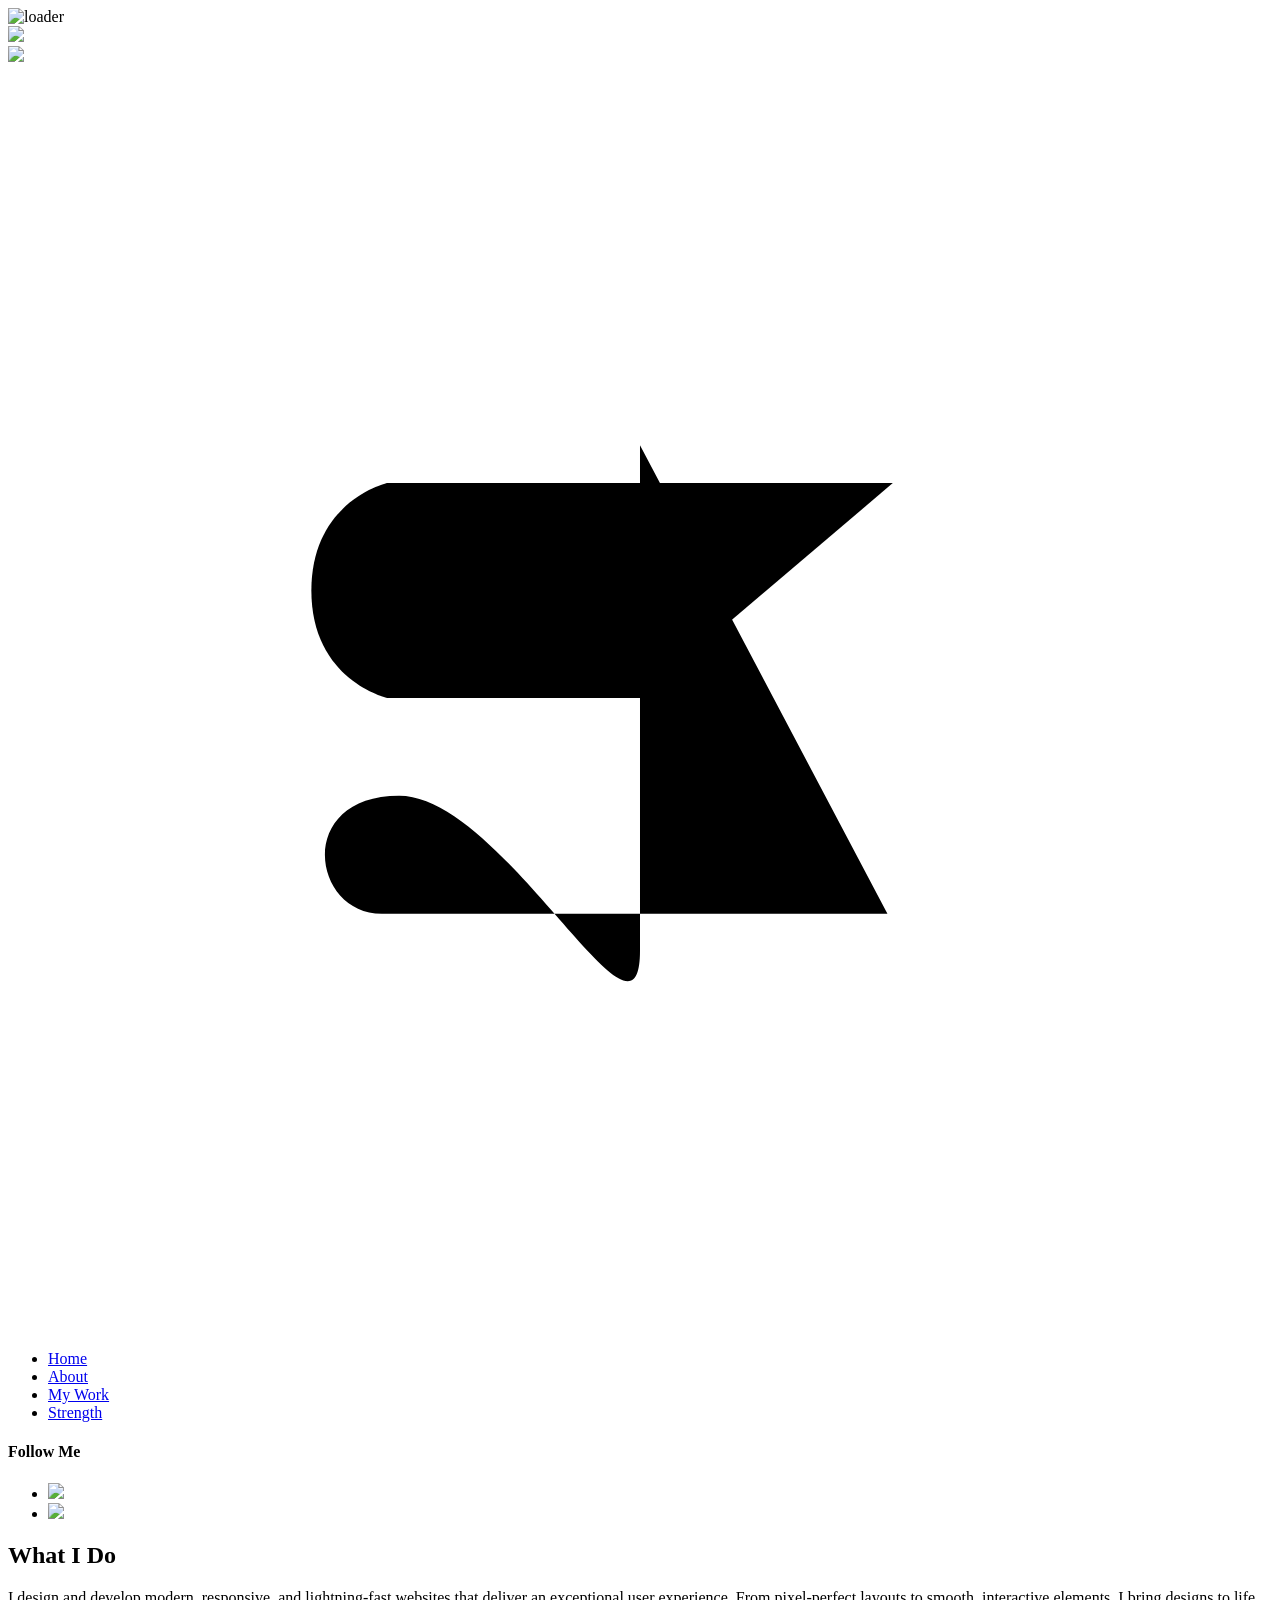
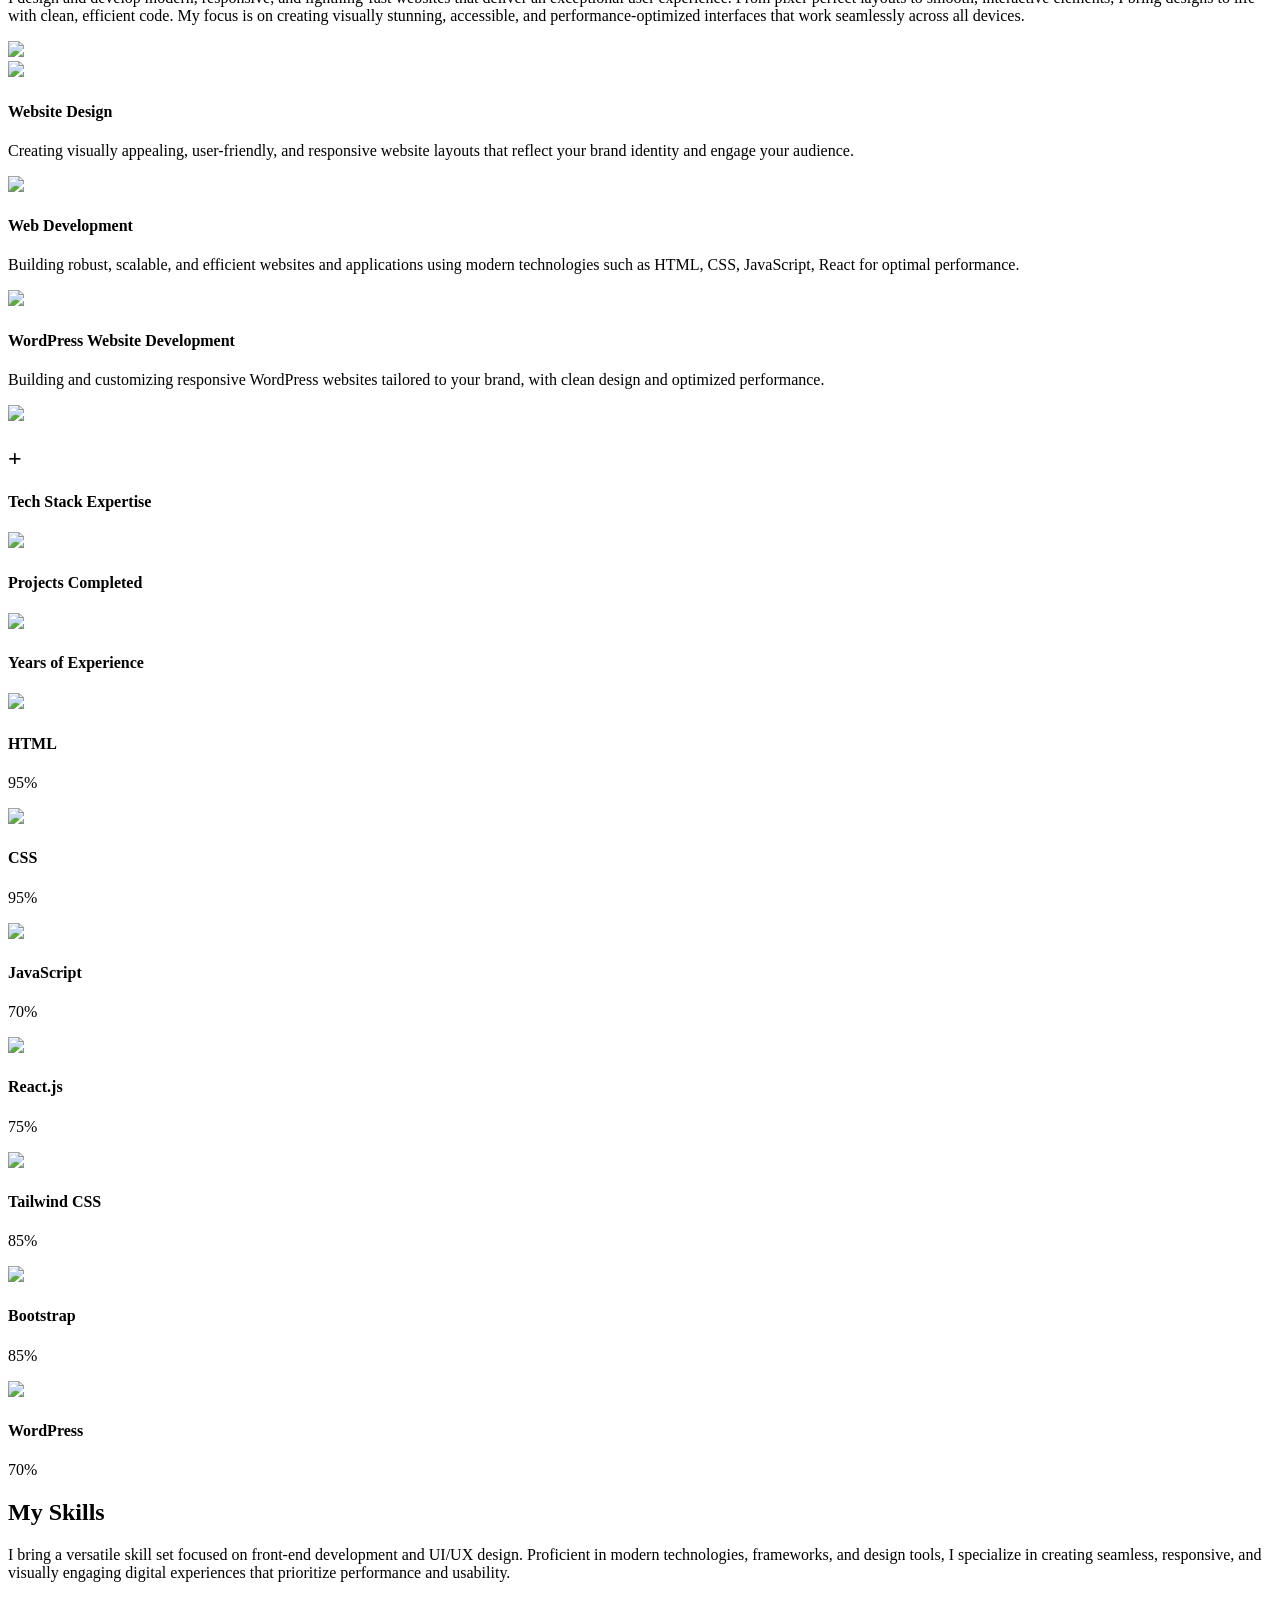
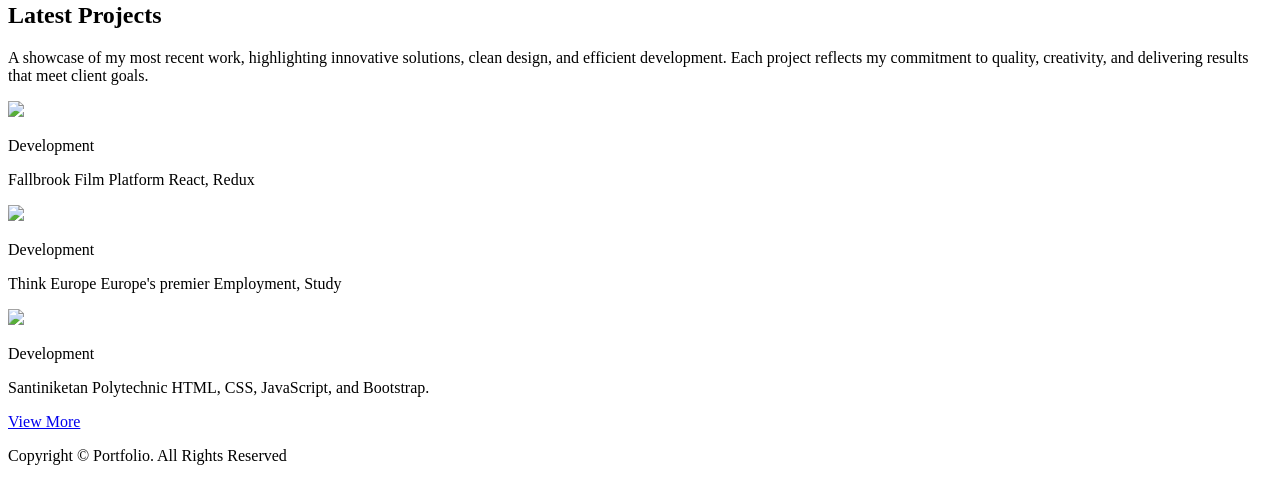
==== strength.html @ d2fee0fd "secend commit" ====
<!DOCTYPE html>
<html lang="en">
  <head>
    <!--=== Required meta tags ===-->
    <meta charset="utf-8">
    <meta name="viewport" content="width=device-width, initial-scale=1, shrink-to-fit=no">
    <!--=== custom css ===-->
    <link rel="stylesheet" href="/assets/css/bootstrap.min.css">
    <link rel="stylesheet" href="/assets/css/swiper-bundle.css">
    <link rel="shortcut icon" type="image/ico" href="/assets/images/favicon.png">
    <link rel="stylesheet" href="/assets/css/style.css">
    <link rel="stylesheet" href="/assets/css/responsive.css">
    <!--=== custom css ===-->
    <title>Anupam Roy | Frontend Developer</title>
  </head>
  
  <body>
    <div class="cv_main_wrapper">
      <!-- Loader Start -->
      <div class="loader">
        <div class="spinner">
          <img src="/assets/images/loader.gif" alt="loader" class="img-fluid">
        </div>
      </div>
      <!-- Loader End -->
      <!-- Bottom To Top Start -->
      <div class="cv_top_icon">
        <a id="button">
          <img src="/assets/images/gototop.svg" class="img-fluid">
        </a>
      </div>
      <!-- Bottom To Top End -->
      <!-- Header Section Start -->
      <div class="cv_header_wrapper">
        <div class="cv_container container-fluid">
          <div class="row">
            <div class="col-12">
              <div class="cv_navbar">
                <div class="cv_logo">
                  <a href="index.html">
                    <img src="/assets/images/logo.png" class="img-fluid">
                  </a>
                </div>
                <a href="javascript:void(0);" class="cv_toggle_btn">
                  <svg class="ham hamRotate ham7" viewBox="0 0 100 100">
                    <path class="line top" d="m 70,33 h -40 c 0,0 -6,1.368796 -6,8.5 0,7.131204 6,8.5013 6,8.5013 l 20,-0.0013">
                    </path>
                    <path class="line middle" d="m 70,50 h -40">
                    </path>
                    <path class="line bottom" d="m 69.575405,67.073826 h -40 c -5.592752,0 -6.873604,-9.348582 1.371031,-9.348582 8.244634,0 19.053564,21.797129 19.053564,12.274756 l 0,-40">
                    </path>
                  </svg>
                </a>
              </div>
            </div>
          </div>
        </div>
      </div>

      <!-- Navbar Start -->
      <div class="cv_header_menu">
        <div class="container-fluid">
          <div class="row">
            <div class="col-12">
              <div class="cv_menus_wrapper">
                <ul class="cv_menus">
                  <li>
                    <a href="index.html">Home</a>
                  </li>
                  <li>
                    <a href="about.html">About</a>
                  </li>
                  <li>
                    <a href="portfolio.html">My Work</a>
                  </li>
                  <li>
                    <a class="active" href="strength.html">Strength</a>
                  </li>
                  <!-- <li>
                    <a href="contact.html">Contact</a>
                  </li> -->
                </ul>
                <div class="cv_header_social">
                  <h4>Follow Me</h4>
                  <ul>
                    <li>
                      <a href="https://github.com/apanupam" target="_blank">
                        <img src="/assets/images/ghub.svg">
                      </a>
                    </li>
                    <li>
                      <a href="https://www.linkedin.com/in/anupam-roy-95011824b" target="_blank">
                        <img src="/assets/images/in.svg">
                      </a>
                    </li>
                    <!-- <li>
                      <a href="javascript:void(0);">
                        <img src="/assets/images/tw.svg">
                      </a>
                    </li>
                    <li>
                      <a href="javascript:void(0);">
                        <img src="/assets/images/pi.svg">
                      </a>
                    </li> -->
                  </ul>
                </div>
              </div>
            </div>
          </div>
        </div>
      </div>
      <!-- Navbar Start -->

      <!-- Do Section Start -->
      <div class="cv_do_wrapper">
        <div class="cv_container container-fluid">
          <div class="row align-items-center">
            <div class="col-xl-4">
              <div class="cv_do_heading">
                <h2>What I Do</h2>
                <p>I design and develop modern, responsive, and lightning-fast websites that deliver an exceptional user experience. From pixel-perfect layouts to smooth, interactive elements, I bring designs to life with clean, efficient code. My focus is on creating visually stunning, accessible, and performance-optimized interfaces that work seamlessly across all devices.</p>
              </div>
              <div class="cv_do_img">
                <img src="/assets/images/do_img.png" class="img-fluid">
              </div>
            </div>
            <div class="col-xl-8">
              <div class="row">
                <div class="col-sm-6">
                  <div class="cv_do_box">
                    <div class="cv_do_icon">
                      <img src="/assets/images/do-icon1.svg">
                    </div>
                    <div class="cv_do_text">
                      <h4>Website Design</h4>
                      <p>Creating visually appealing, user-friendly, and responsive website layouts that reflect your brand identity and engage your audience.</p>
                    </div>
                  </div>
                </div>
                
                <div class="col-sm-6">
                  <div class="cv_do_box">
                    <div class="cv_do_icon">
                      <img src="/assets/images/do-icon3.svg">
                    </div>
                    <div class="cv_do_text">
                      <h4>Web Development</h4>
                      <p>Building robust, scalable, and efficient websites and applications using modern technologies such as HTML, CSS, JavaScript, React for optimal performance.</p>
                    </div>
                  </div>
                </div>
                <div class="col-sm-6">
                  <div class="cv_do_box">
                    <div class="cv_do_icon">
                      <img src="/assets/images/do-icon4.svg">
                    </div>
                    <div class="cv_do_text">
                      <h4>WordPress Website Development</h4>
                      <p>Building and customizing responsive WordPress websites tailored to your brand, with clean design and optimized performance.</p>
                    </div>
                  </div>
                </div>
              </div>
            </div>
          </div>
        </div>
      </div>
      <!-- Do Section End -->
      <!-- Award Section Start -->
      <section class="cv_award_wrapper">
        <div class="container">
          <div class="row justify-content-center">
            <div class="col-md-4 col-sm-6">
              <div class="cv_award_box">
                <div class="cv_award_icon">
                  <img src="/assets/images/award-1.png">
                </div>
                <div class="cv_award_text">
                  <h1><span class="timer" data-from="0" data-to="10" data-speed="2000"></span>+</h1>
                  <h4>Tech Stack Expertise</h4>
                </div>
              </div>
            </div>
            <div class="col-md-4 col-sm-6">
              <div class="cv_award_box">
                <div class="cv_award_icon">
                  <img src="/assets/images/award-2.svg">
                </div>
                <div class="cv_award_text">
                  <h1 class="timer" data-from="0" data-to="40" data-speed="2000"></h1>
                  <h4>Projects Completed </h4>
                </div>
              </div>
            </div>
            <div class="col-md-4 col-sm-6">
              <div class="cv_award_box">
                <div class="cv_award_icon">
                  <img src="/assets/images/award-3.svg">
                </div>
                <div class="cv_award_text">
                  <h1 class="timer" data-from="0" data-to="3" data-speed="2000"></h1>
                  <h4>Years of Experience</h4>
                </div>
              </div>
            </div>
          </div>
        </div>
      </section>
      <!-- Award Section End -->
      <!-- Skill Section Start -->
      <section class="cv_skill_wrapper">
        <div class="cv_container container-fluid">
          <div class="row align-items-center">
            <div class="col-xl-8">
              <div class="row">
                <div class="col-md-6">
                  <div class="cv_skill_box">
                    <div class="cv_skill_icon">
                      <img src="/assets/images/icons/html.png">
                    </div>
                    <div class="cv_skill_progress">
                      <div class="cv_skill_text">
                        <h4>HTML</h4>
                        <p>95%</p>
                      </div>
                      <div class="cv_skill_bar">
                        <div class="progress">
                          <div class="progress-bar" role="progressbar" style="width: 95%" aria-valuenow="25" aria-valuemin="0" aria-valuemax="100"></div>
                        </div>
                      </div>
                    </div>
                  </div>
                </div>
                <div class="col-md-6">
                  <div class="cv_skill_box">
                    <div class="cv_skill_icon">
                      <img src="/assets/images/icons/css.png">
                    </div>
                    <div class="cv_skill_progress">
                      <div class="cv_skill_text">
                        <h4>CSS</h4>
                        <p>95%</p>
                      </div>
                      <div class="cv_skill_bar">
                        <div class="progress">
                          <div class="progress-bar" role="progressbar" style="width: 95%" aria-valuenow="25" aria-valuemin="0" aria-valuemax="100"></div>
                        </div>
                      </div>
                    </div>
                  </div>
                </div>
                <div class="col-md-6">
                  <div class="cv_skill_box">
                    <div class="cv_skill_icon">
                      <img src="/assets/images/icons/js.png">
                    </div>
                    <div class="cv_skill_progress">
                      <div class="cv_skill_text">
                        <h4>JavaScript</h4>
                        <p>70%</p>
                      </div>
                      <div class="cv_skill_bar">
                        <div class="progress">
                          <div class="progress-bar" role="progressbar" style="width: 70%" aria-valuenow="25" aria-valuemin="0" aria-valuemax="100"></div>
                        </div>
                      </div>
                    </div>
                  </div>
                </div>
                <div class="col-md-6">
                  <div class="cv_skill_box">
                    <div class="cv_skill_icon">
                      <img src="/assets/images/icons/react.png">
                    </div>
                    <div class="cv_skill_progress">
                      <div class="cv_skill_text">
                        <h4>React.js</h4>
                        <p>75%</p>
                      </div>
                      <div class="cv_skill_bar">
                        <div class="progress">
                          <div class="progress-bar" role="progressbar" style="width: 75%" aria-valuenow="25" aria-valuemin="0" aria-valuemax="100"></div>
                        </div>
                      </div>
                    </div>
                  </div>
                </div>
                
                <div class="col-md-6">
                  <div class="cv_skill_box">
                    <div class="cv_skill_icon">
                      <img src="/assets/images/icons/talwinedcss.png">
                    </div>
                    <div class="cv_skill_progress">
                      <div class="cv_skill_text">
                        <h4>Tailwind CSS</h4>
                        <p>85%</p>
                      </div>
                      <div class="cv_skill_bar">
                        <div class="progress">
                          <div class="progress-bar" role="progressbar" style="width: 85%" aria-valuenow="25" aria-valuemin="0" aria-valuemax="100"></div>
                        </div>
                      </div>
                    </div>
                  </div>
                </div>
                <div class="col-md-6">
                  <div class="cv_skill_box">
                    <div class="cv_skill_icon">
                      <img src="/assets/images/icons/bootstrap.png">
                    </div>
                    <div class="cv_skill_progress">
                      <div class="cv_skill_text">
                        <h4>Bootstrap</h4>
                        <p>85%</p>
                      </div>
                      <div class="cv_skill_bar">
                        <div class="progress">
                          <div class="progress-bar" role="progressbar" style="width: 85%" aria-valuenow="25" aria-valuemin="0" aria-valuemax="100"></div>
                        </div>
                      </div>
                    </div>
                  </div>
                </div>
                
                
                <div class="col-md-6">
                  <div class="cv_skill_box">
                    <div class="cv_skill_icon">
                      <img src="/assets/images/icons/wordpress.png">
                    </div>
                    <div class="cv_skill_progress">
                      <div class="cv_skill_text">
                        <h4>WordPress</h4>
                        <p>70%</p>
                      </div>
                      <div class="cv_skill_bar">
                        <div class="progress">
                          <div class="progress-bar" role="progressbar" style="width: 95%" aria-valuenow="25" aria-valuemin="0" aria-valuemax="100"></div>
                        </div>
                      </div>
                    </div>
                  </div>
                </div>
              </div>
            </div>
            <div class="col-xl-4">
              <div class="cv_exp_info">
                <div class="cv_exp_heading">
                  <h2>My Skills</h2>
                  <p>I bring a versatile skill set focused on front-end development and UI/UX design. Proficient in modern technologies, frameworks, and design tools, I specialize in creating seamless, responsive, and visually engaging digital experiences that prioritize performance and usability.</p>
                </div>  
              </div>                
            </div>
          </div>
        </div>
      </section>
      <!-- Skill Section End -->
      <!-- Project Section Start -->
      <section class="cv_project_wrapper">
        <div class="cv_container container-fluid">
          <div class="row">
            <div class="col-12">
              <div class="cv_sec_heading">
                <h2>Latest Projects</h2>
                <p>A showcase of my most recent work, highlighting innovative solutions, clean design, and efficient development. Each project reflects my commitment to quality, creativity, and delivering results that meet client goals. </p>
              </div>
            </div>
            <div class="col-12">
              <div class="cv_project_content">
                <div class="cv_project_box">
                  <div class="cv_project_img">
                    <img src="/assets/images/proj.png" class="img-fluid">
                  </div>
                  <div class="cv_project_text">
                    <div class="cv_project_heading">
                      <p>Development</p>
                      <!-- <span>
                        <img src="/assets/images/time.svg">
                        1 Month Ago
                      </span> -->
                    </div>
                    <div class="cv_project_title">
                      <p>Fallbrook Film Platform
                        React, Redux</p>
                    </div>
                  </div>
                </div>
                <div class="cv_project_box">
                  <div class="cv_project_img">
                    <img src="/assets/images/proj-1.png" class="img-fluid">
                  </div>
                  <div class="cv_project_text">
                    <div class="cv_project_heading">
                      <p>Development</p>
                      <!-- <span>
                        <img src="/assets/images/time.svg">
                        1 Month Ago
                      </span> -->
                    </div>
                    <div class="cv_project_title">
                      <p>Think Europe Europe's premier Employment, Study</p>
                    </div>
                  </div>
                </div>
                <div class="cv_project_box">
                  <div class="cv_project_img">
                    <img src="/assets/images/proj-2.png" class="img-fluid">
                  </div>
                  <div class="cv_project_text">
                    <div class="cv_project_heading">
                      <p>Development</p>
                      <!-- <span>
                        <img src="/assets/images/time.svg">
                        1 Month Ago
                      </span> -->
                    </div>
                    <div class="cv_project_title">
                      <p>Santiniketan Polytechnic HTML, CSS, JavaScript, and Bootstrap.</p>
                    </div>
                  </div>
                </div>
              </div>
            </div>
            <div class="col-12">
              <div class="cv_bottom_btn">
                <a href="portfolio.html" class="cv_btn">View More</a>
              </div>
            </div>
          </div>
        </div>
      </section>
      <!-- Project Section End -->
      <!-- Client Section Start -->
      <!-- <section class="cv_client_wrapper">
        <div class="cv_container container-fluid">
          <div class="row align-items-center">
            <div class="col-xl-4">
              <div class="cv_exp_info">
                <div class="cv_client_heading">
                  <h2>Our Clients</h2>
                  <p>Amet minim mollit non deserunt ullamco est sit aliqua dolor do amet sint. Velit officia consequat duis enim velit mollit. Exercitation veniam consequat sunt nostrud amet.</p>
                </div>
              </div>
            </div>
            <div class="col-xl-8">
              <div class="cv_client_info">
                <div class="cv_client_box">
                  <div class="cv_client_img">
                    <img src="/assets/images/client-1.png">
                  </div>
                  <div class="cv_client_img">
                    <img src="/assets/images/client-2.png">
                  </div>
                  <div class="cv_client_img">
                    <img src="/assets/images/client-3.png">
                  </div>
                </div>
                <div class="cv_client_box">
                  <div class="cv_client_img">
                    <img src="/assets/images/client-4.png">
                  </div>
                  <div class="cv_client_img">
                    <img src="/assets/images/client-5.png">
                  </div>
                  <div class="cv_client_img">
                    <img src="/assets/images/client-6.png">
                  </div>
                </div>
              </div>
            </div>
          </div>
        </div>
      </section> -->
      <!-- Client Section End -->
      <!-- Footer Section Start -->
      <div class="cv_footer_wrapper">
        <div class="container">
          <div class="row">
            <div class="col-12">
              <div class="cv_footer_text">
                <p>Copyright © <span id="copyYear"></span> Portfolio. All Rights Reserved</p>
              </div>
            </div>
          </div>
        </div>
      </div>
      <!-- Footer Section End -->
    </div>

    <!--=== JavaScript ===-->
    <script src="/assets/js/jquery.min.js" type="text/javascript"></script>
    <script src="/assets/js/bootstrap.min.js" type="text/javascript"></script>
    <script src="/assets/js/swiper-bundle.min.js" type="text/javascript"></script>
    <script src="/assets/js/SmoothScroll.min.js" type="text/javascript"></script>
    <script src="/assets/js/isotope.pkgd.min.js" type="text/javascript"></script>
    <script src="/assets/js/jquery.appear.js" type="text/javascript"></script>
    <script src="/assets/js/jquery.countTo.js" type="text/javascript"></script>
    <script src="/assets/js/ityped.min.js" type="text/javascript"></script>
    <script src="/assets/js/custom.js" type="text/javascript"></script>
  </body>
</html>
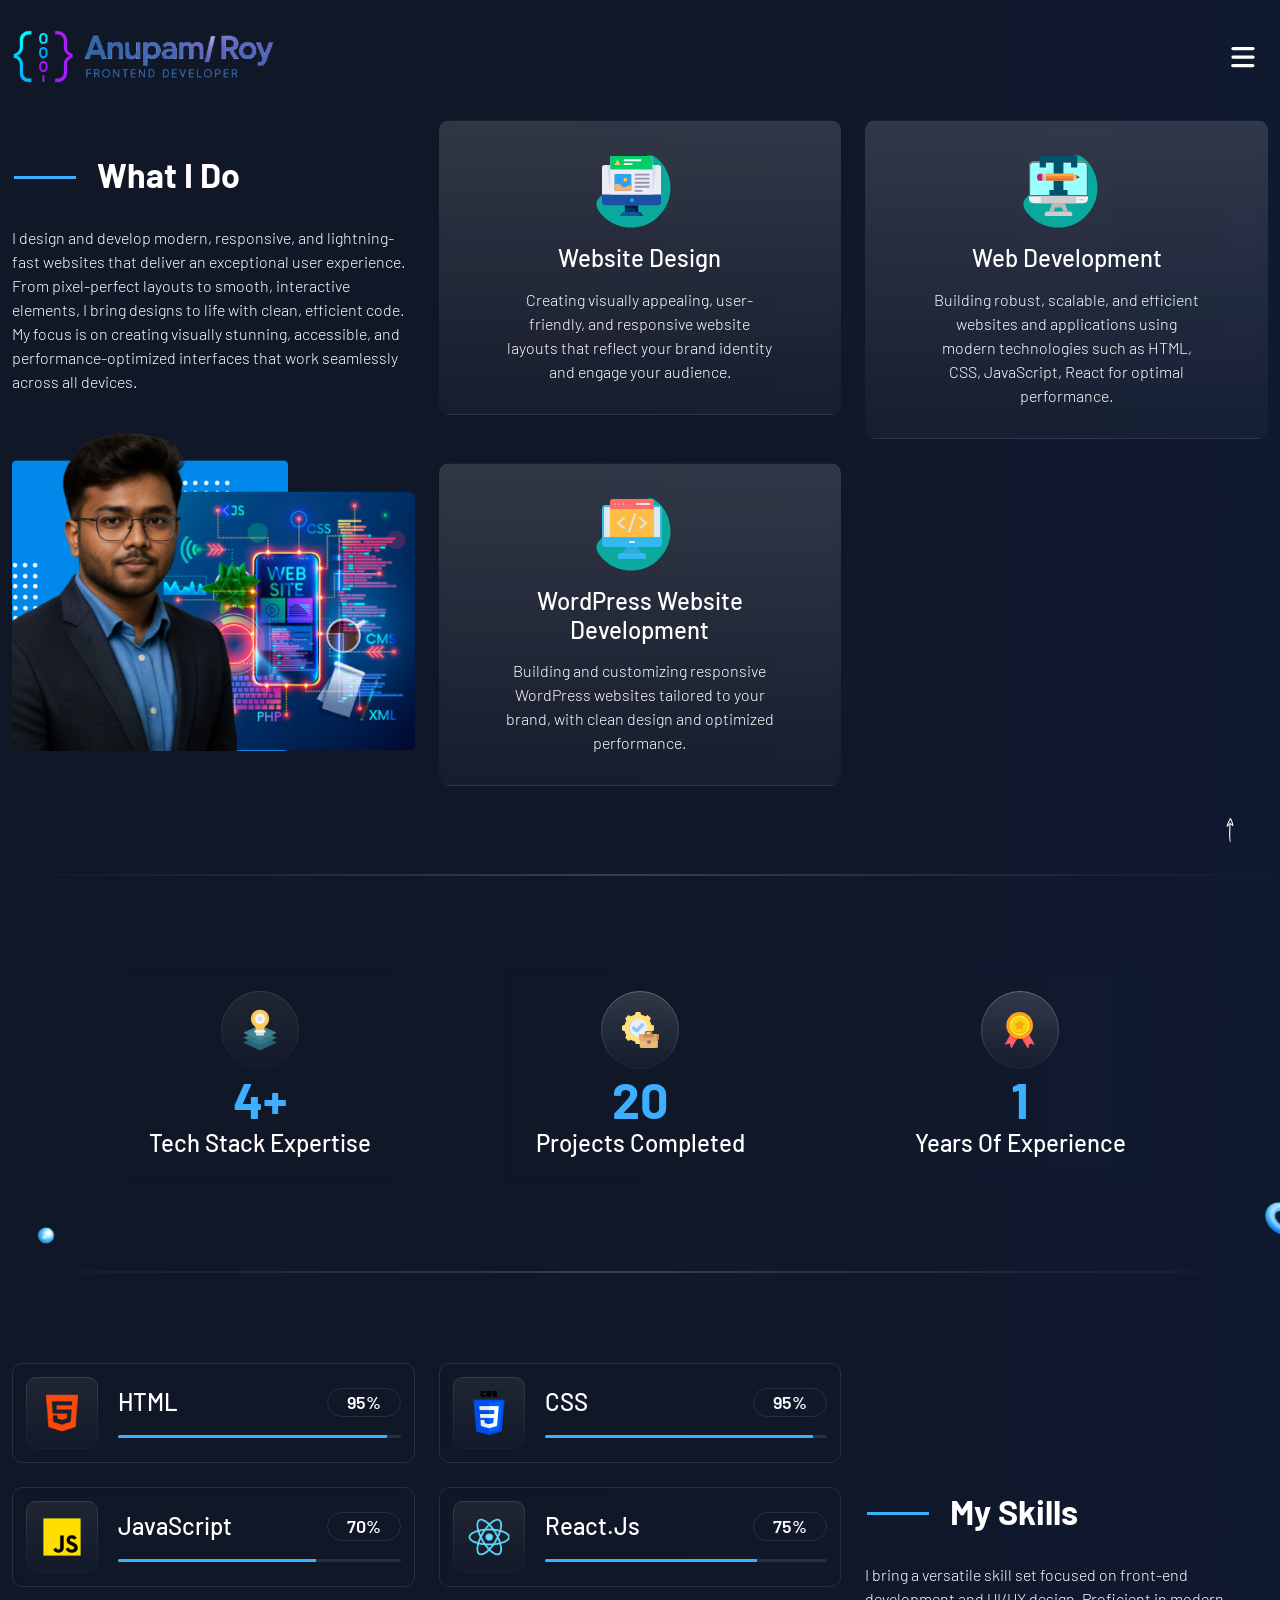
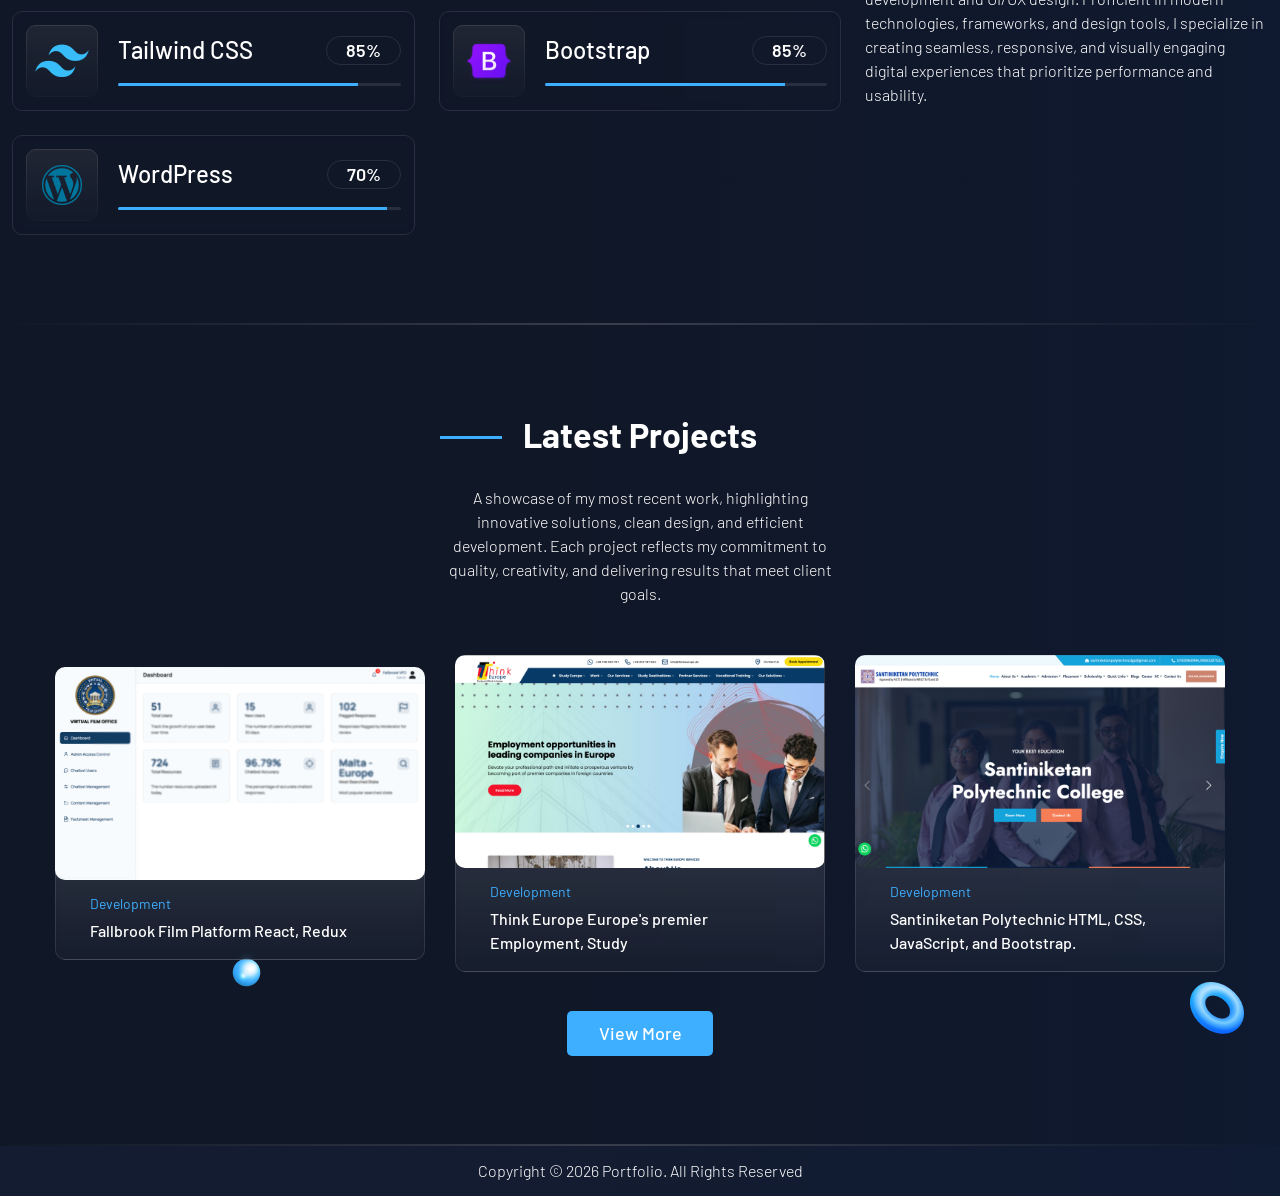
==== commit b2139cc7: "skill and exprience update" ====
--- a/strength.html
+++ b/strength.html
@@ -188,7 +188,7 @@
                   <img src="/assets/images/award-2.svg">
                 </div>
                 <div class="cv_award_text">
-                  <h1 class="timer" data-from="0" data-to="40" data-speed="2000"></h1>
+                  <h1 class="timer" data-from="0" data-to="50" data-speed="2000"></h1>
                   <h4>Projects Completed </h4>
                 </div>
               </div>
--- a/assets/css/style.css
+++ b/assets/css/style.css
@@ -0,0 +1,1967 @@
+/*
+[Master Stylesheet] 
+Project: Resume Html
+-------------------------------------------------------------------*/
+/********************************************************
+    body start
+ *******************************************************/
+ @import url('https://fonts.googleapis.com/css2?family=Barlow:wght@300;400;500;600;700;800;900&display=swap');
+
+ :root {
+     --cv-primary-color:#3EAEFF;
+     --cv-secoundry-color: #D252FF;
+     --cv-white-color: #ffffff;
+     --cv-black-color: #000707;
+     --cv-transition: all 0.3s;
+     --cv-box-shadow: 0 0 20px 0 rgba(62, 28, 131, 0.1);
+ }
+ 
+ html {
+   scroll-behavior: smooth;
+ }
+ 
+ *,*:before,*:after{
+     box-sizing: border-box;
+     -webkit-box-sizing: border-box;
+     -moz-box-sizing: border-box;
+ }
+ 
+ body {
+     margin: 0;
+     padding: 0;
+     box-sizing: border-box;
+     -webkit-font-smoothing: antialiased;
+     font-family: 'Barlow', sans-serif;
+     font-size: 16px;
+     font-weight: 300;
+     color: var(--cv-white-color);
+     position: relative;
+ }
+ 
+ *::-webkit-scrollbar-track
+ {
+     -webkit-box-shadow: inset 0 0 6px rgba(0,0,0,0.3);
+     background-color: #F5F5F5;
+     border-radius: 10px;
+ }
+ 
+ *::-webkit-scrollbar
+ {
+     width: 4px;
+     background-color: #F5F5F5;
+ }
+ 
+ *::-webkit-scrollbar-thumb
+ {
+     border-radius: 1rem;
+     background: var(--cv-primary-color);
+     min-height: 150px;
+ }
+ 
+ a, a:hover, a:focus, button, button:hover, button:focus{	
+     text-decoration: none;
+     -webkit-transition: var(--cv-transition);
+     -moz-transition: var(--cv-transition);
+     -ms-transition: var(--cv-transition);
+     -o-transition: var(--cv-transition);
+     transition: var(--cv-transition);
+ }
+ h1, h2, h3, h4, h5, h6{	
+     -webkit-transition: var(--cv-transition);
+     -moz-transition: var(--cv-transition);
+     -ms-transition: var(--cv-transition);
+     -o-transition: var(--cv-transition);
+     transition: var(--cv-transition);
+     margin:0;
+     padding:0;	
+     word-break: break-word;
+     text-transform: capitalize;
+ }
+ 
+ h2{
+     font-size: 34px;
+     font-weight: 700;
+ }
+ 
+ h3{
+     font-size: 26px;
+     font-weight: 600;
+ }
+ 
+ h4{
+     font-size: 24px;
+     font-weight: 500;
+ }
+ 
+ h5{
+     font-size: 20px;
+     font-weight: 600;
+ }
+ 
+ input, textarea, select, button, label, svg, svg path, svg rect, svg polygon, img, a, :after, :before, :hover, :focus{
+     outline: none !important;
+     box-shadow:none;
+     border: none;
+ }
+ 
+ input::-webkit-outer-spin-button,
+ input::-webkit-inner-spin-button {
+   -webkit-appearance: none;
+   margin: 0;
+ }
+ 
+ input[type=number] {
+   -moz-appearance: textfield;
+ }
+ 
+ ul{
+     padding:0;
+     margin:0;
+     list-style-type: none;
+ }
+ p {
+   margin: 0px;
+   word-break: break-word;
+ }
+ 
+ .cv_main_wrapper {
+     width: 100%;
+     min-height: 100vh;
+     position: relative;
+     background-image: linear-gradient(90deg, #131c30 6%, #101b34 100%);
+     background-image: linear-gradient(90deg, #101727 44.35%, #0F192F 100.68%);
+     background-repeat: no-repeat;
+     background-size: cover;
+ }
+ 
+ section{
+     padding: 90px 0;
+ }
+ 
+ .row{
+     row-gap: 24px;
+ }
+ 
+ .cv_bottom_btn a{
+     margin: 15px auto 0;
+ }
+ 
+ 
+ /********************************************************
+     Go to Top Style
+  *******************************************************/
+ 
+ .cv_top_icon a {
+     display: flex;
+     background-color: var(--cv-primary-color);
+     width: 60px;
+     height: 60px;
+     justify-content: center;
+     align-items: center;
+     border-radius: 50px;
+     position: fixed;
+     bottom: 20px;
+     right: 20px;
+     transition: var(--cv-transition)  opacity 0;
+     visibility: hidden;
+     z-index: 1000;
+     cursor: pointer;
+     animation: border-transform 4s linear infinite alternate forwards;
+ }
+ 
+ @keyframes border-transform {
+   0%{
+     border-radius: 63% 37% 54% 46%/55% 48% 52% 45%;
+     transform: translateY(0px);
+   }
+   14% {
+     border-radius: 40% 60% 54% 46%/49% 60% 40% 51%;
+   }
+   28% {
+     border-radius: 54% 46% 38% 62%/49% 70% 30% 51%;
+   }
+   42% {
+     border-radius: 61% 39% 55% 45%/61% 38% 62% 39%;
+   }
+   56% {
+     border-radius: 61% 39% 67% 33%/70% 50% 50% 30%;
+   }
+   70% {
+     border-radius: 50% 50% 34% 66%/56% 68% 32% 44%;
+   }
+   84% {
+     border-radius: 46% 54% 50% 50%/35% 61% 39% 65%;
+   }
+   100% {
+     border-radius: 63% 37% 54% 46%/55% 48% 52% 45%;
+     transform: translateY(-20px);
+   }
+ }
+ 
+ .cv_top_icon a:active {
+   background-color: var(--cv-black-color);
+ }
+ .cv_top_icon a.show {
+   opacity: 1;
+   visibility: visible;
+ }
+ 
+ /********************************************************
+     Loader Style
+  *******************************************************/
+ .loader {
+     position: fixed;
+     top: 0;
+     left: 0;
+     bottom: 0;
+     right: 0;
+     margin: auto;
+     z-index: 999999;
+     display: flex;
+     justify-content: center;
+     align-items: center;
+     background-color: #010101;
+ }
+ 
+ .loader img {
+     width: 100px;
+ }
+ 
+ /********************************************************
+     Button Style
+  *******************************************************/
+ 
+ .cv_btn {
+     position: relative;
+     background-color: var(--cv-primary-color);
+     color: var(--cv-white-color);
+     font-size: 18px;
+     font-weight: 500;
+     padding: 0 10px;
+     min-height: 45px;
+     min-width: 146px;
+     width: fit-content;
+     display: flex;
+     justify-content: center;
+     align-items: center;
+     border-radius: 5px;
+     border: 1px solid transparent;
+ }
+ 
+ .cv_btn:hover {
+     color: var(--cv-primary-color);
+     background-color: transparent;
+     letter-spacing: .5px;
+     border: 1px solid var(--cv-primary-color);
+ }
+ 
+ /********************************************************
+     Header Section Style
+  *******************************************************/
+ 
+ .cv_header_wrapper {
+     position: absolute;
+     top: 0;
+     left: 0;
+     width: 100%;
+     padding: 23px 0;
+     z-index: 101;
+ }
+ 
+ .cv_navbar {
+     display: flex;
+     align-items: center;
+     justify-content: space-between;
+ }
+ /********************************************************
+     Navbar Section Style
+  *******************************************************/
+ .cv_header_menu {
+     position: fixed;
+     z-index: 100;
+     width: 100%;
+     height: 100%;
+     left: 0;
+     top: 0;
+     opacity: 0;
+     visibility: hidden;
+     transition: all 0.4s ease;
+     display: flex;
+     align-items: flex-end;
+     padding: 70px 90px 70px 165px;
+     background: rgba(0, 0, 0, 0.8);
+     transform: scale3d(0, 0, 0);
+     backdrop-filter: blur(0);
+     transform-origin: top right;
+ 
+ }
+ 
+ .menu-open .cv_header_menu{
+     opacity: 1;
+     visibility: visible;
+     background-color: rgba(28, 28, 28, 0.80);
+     backdrop-filter: blur(8.5px);
+     transform: scale3d(1, 1, 1);
+ }
+ 
+ .cv_menus_wrapper {
+     display: flex;
+     justify-content: space-between;
+     align-items: flex-end;
+     gap: 30px 60px;
+ }
+ 
+ .cv_menus_wrapper .cv_menus li{
+     margin-bottom: 5px;
+ }
+ 
+ .cv_menus_wrapper .cv_menus li:last-child{
+     margin-bottom: 0;
+ }
+ 
+ 
+ .cv_menus_wrapper .cv_menus li a {
+     color: var(--cv-white-color);
+     font-size: 62px;
+     font-weight: 700;
+     position: relative;
+ }
+ 
+ .cv_menus_wrapper .cv_menus li a::before {
+     position: absolute;
+     content: "";
+     width: 56px;
+     height: 4px;
+     background-color: var(--cv-primary-color);
+     top: 50%;
+     left: -75px;
+     opacity: 0;
+     visibility: hidden;
+     transition: var(--cv-transition);
+ }
+ 
+ .cv_menus_wrapper .cv_menus li a:hover, .cv_menus_wrapper .cv_menus li a.active{
+     color: var(--cv-primary-color);
+ }
+ 
+ .cv_menus_wrapper .cv_menus li a:hover::before, .cv_menus_wrapper .cv_menus li a.active::before{
+     visibility: visible;
+     opacity: 1;
+ }
+ 
+ .cv_header_social{
+     position: relative;
+     margin-bottom: 15px;
+ }
+ 
+ .cv_header_social::before {
+     position: absolute;
+     content: "";
+     width: 3px;
+     height: 166px;
+     background: var(--cv-primary-color);
+     left: -30px;
+     top: -17px;
+ }
+ 
+ .cv_header_social ul {
+     display: inline-flex;
+     gap: 30px;
+     margin-top: 40px;
+ }
+ 
+ .cv_header_social ul li a img{
+     transition: var(--cv-transition);
+ }
+ 
+ .cv_header_social ul li a:hover img {
+     transform: rotate(360deg);
+ }
+ 
+ .ham {
+     cursor: pointer;
+     -webkit-tap-highlight-color: transparent;
+     transition: transform 300ms;
+     -moz-user-select: none;
+     -webkit-user-select: none;
+     -ms-user-select: none;
+     user-select: none;
+     width: 50px;
+ }
+ 
+ .menu-open .hamRotate{
+     transform: rotate(45deg);
+ }
+ 
+ .line {
+     fill: none;
+     transition: stroke-dasharray 300ms, stroke-dashoffset 300ms;
+     stroke: #fff;
+     stroke-width: 6.5;
+     stroke-linecap: round;
+ }
+ 
+ .ham7 .top {
+     stroke-dasharray: 40 82;
+ }
+ 
+ .menu-open .ham7 .top {
+     stroke-dasharray: 17 82;
+     stroke-dashoffset: -62px;
+ }
+ 
+ .ham7 .middle {
+     stroke-dasharray: 40 111;
+ }
+ 
+ .menu-open .ham7 .middle {
+     stroke-dashoffset: 23px;
+ }
+ 
+ .ham7 .bottom {
+     stroke-dasharray: 40 161;
+ }
+ 
+ .menu-open .ham7 .bottom {
+     stroke-dashoffset: -83px;
+ }
+ 
+ /********************************************************
+     Footer Section Style
+ *******************************************************/
+ 
+ .cv_footer_wrapper {
+     background: linear-gradient(90deg, #131C30 44.35%, #101B34 100.68%);
+     padding: 13px 0;
+ }
+ 
+ .cv_footer_text{
+     text-align: center;
+ }
+ 
+ /* ---------------------------------------------
+                                     1. Home Page
+                                     --------------------------------------------- */
+ 
+ /********************************************************
+     Banner Section Style
+ *******************************************************/
+ 
+ .cv_banner_wrapper {
+     background-image: url(../images/banner-bg.webp);
+     background-repeat: no-repeat;
+     background-position: center;
+     background-size: cover;
+     width: 100%;
+     height: 100%;
+     position: relative;
+     padding-top: 139px;
+     overflow: hidden;
+ }
+ 
+ .cv_banner_wrapper::before {
+     content: "";
+     position: absolute;
+     background-image: url(../images/banner-shape.svg);
+     background-repeat: no-repeat;
+     background-size: cover;
+     width: 100%;
+     height: 100%;
+     top: 0;
+     left: 0;
+     animation: cv_ud 2.5s infinite alternate;
+     background-position: center;
+ }
+ 
+ @keyframes cv_ud {
+     0% {
+         transform: translate(0)
+     }
+ 
+     to {
+         transform: translateY(-10px)
+     }
+ }
+ 
+ 
+ .cv_banner_img, .cv_banner_img img, .cv_banner_text, .cv_banner_box{
+     position: relative;
+ }
+ 
+ .cv_banner_img {
+     position: relative;
+     text-align: center;
+ }
+ 
+ .cv_banner_img::before {
+     max-width: 660px;
+     max-height: 696px;
+     border-radius: 125px;
+     background-color: #18c6da;
+     content: "";
+     position: absolute;
+     width: 100%;
+     height: 100%;
+     left: 0;
+     top: 55px;
+     margin: auto;
+ }
+ 
+ .cv_banner_img .bnr-boy{
+     z-index: 1;
+ }
+ 
+ .cv_banner_img .bnr-line {
+     position: absolute;
+     right: -80px;
+     top: -140px;
+     animation: cv_ud 2.5s infinite alternate;
+ }
+ 
+ .cv_banner_img .bnr-star {
+     position: absolute;
+     left: -35px;
+     bottom: 110px;
+     animation: cv_ud 2.5s infinite alternate;
+ }
+ 
+ .cv_banner_img .bnr-sqr {
+     position: absolute;
+     left: 150px;
+     top: 255px;
+     animation: cv_ud 2.5s infinite alternate;
+ }
+ 
+ .cv_banner_text {
+     margin-top: 75px;
+ }
+ 
+ .cv_banner_text h5 {
+     display: inline-block;
+     background-color: var(--cv-secoundry-color);
+     border-radius: 51px;
+     padding: 8px 25px;
+     margin-bottom: 18px;
+ }
+ 
+ .cv_banner_text h1 {
+     font-size: 70px;
+     font-weight: 700;
+     line-height: 1.1;
+     min-height: 77px;
+ }
+ 
+ .cv_banner_text h1 span img {
+     transform-origin: 70% 70%;
+     animation: wave-animation 2.5s infinite;
+     max-width: 20%;
+ }
+ 
+ @keyframes wave-animation {
+     0% { transform: rotate( 0.0deg) }
+    10% { transform: rotate(14.0deg) }
+    20% { transform: rotate(-8.0deg) }
+    30% { transform: rotate(14.0deg) }
+    40% { transform: rotate(-4.0deg) }
+    50% { transform: rotate(10.0deg) }
+    60% { transform: rotate( 0.0deg) }  
+   100% { transform: rotate( 0.0deg) }
+ }
+ 
+ .cv_banner_text .cv_profile_name{
+     color: #2EE3B8;
+ }
+ 
+ .cv_banner_text a {
+     margin: 25px 0 40px;
+     position: relative;
+ }
+ 
+ .cv_banner_text a:hover ::before{
+     opacity: 1;
+     visibility: visible;
+ }
+ 
+ .cv_banner_box {
+     border-radius: 10px;
+     background-color: rgb(255 255 255 / 9%);
+     border: 1px solid rgb(255 255 255 / 9%);
+     padding: 30px;
+     backdrop-filter: blur(6px);
+ }
+ 
+ .cv_banner_box p {
+     margin-top: 10px;
+ }
+ 
+ /* ---------------------------------------------
+                                     2. About Page
+                                     --------------------------------------------- */
+ 
+ /********************************************************
+     About Section Style
+ *******************************************************/
+ 
+ .cv_about_wrapper {
+     padding: 120px 0 90px;
+     background-image: url(../images/about-bg.webp);
+     background-repeat: no-repeat;
+     background-position: center;
+     background-size: cover;
+     position: relative;
+     overflow: hidden;
+ }
+ 
+ .cv_about_wrapper::before {
+     content: "";
+     position: absolute;
+     background-image: url(../images/about-shaps.webp);
+     background-repeat: no-repeat;
+     background-size: auto;
+     width: 100%;
+     height: 100%;
+     top: 125px;
+     left: 50px;
+     animation: cv_ud 2.5s infinite alternate; 
+ }
+ 
+ .cv_about_wrapper::after {
+     content: "";
+     position: absolute;
+     max-width: 1459px;
+     height: 2px;
+     background-image: linear-gradient(90deg, rgba(217,217,217,0) 0%, rgba(217,217,217,0.9999999999999999) 48%, rgba(217,217,217,0) 100%);
+     width: 100%;
+     bottom: 0;
+     opacity: 0.200;
+     left: 50%;
+     transform: translateX(-50%);
+ }
+ 
+ .cv_about_content {
+     max-width: 1430px;
+     margin: auto;
+     display: flex;
+     align-items: center;
+     position: relative;
+ }
+ 
+ .cv_about_img{
+     position: relative;
+ }
+ 
+ .cv_about_img .cv_about_exp {
+     position: absolute;
+     border-radius: 10px;
+     background-color: #ad00ff;
+     display: flex;
+     padding: 10px 30px;
+     align-items: center;
+     max-width: 221px;
+     gap: 7px;
+     top: 140px;
+     left: -55px;
+ }
+ 
+ .cv_about_img .cv_about_rating {
+     position: absolute;
+     border-radius: 10px;
+     background-color: #FF7A00;
+     padding: 14px 32px;
+     max-width: 221px;
+     right: -50px;
+     bottom: 157px;
+     z-index: 1;
+ }
+ 
+ .cv_about_img .cv_about_rating span {
+     display: flex;
+     align-items: center;
+     gap: 10px;
+     line-height: normal;
+ }
+ 
+ .cv_about_img .cv_about_rating span h6 {
+     font-size: 18px;
+     font-weight: 600;
+ }
+ 
+ .cv_about_img .cv_about_rating p {
+     font-size: 16px;
+     font-weight: 600;
+ }
+ 
+ .cv_about_img .cv_about_exp h2{
+     font-size: 44px;
+     word-break: keep-all;
+ }
+ 
+ .cv_about_img .cv_about_exp p {
+     font-weight: 600;
+     line-height: 1.2;
+ }
+ 
+ .cv_about_info{
+     max-width: 934px;
+     margin-top: 45px;
+ }
+ 
+ .cv_about_box {
+     border-radius: 0 10px 10px 0;
+     background-color: rgb(255 255 255 / 9%);
+     border: 1px solid rgb(255 255 255 / 21%);
+     backdrop-filter: blur(6px);
+     padding: 40px 90px;
+     margin: 20px 0 23px;
+ }
+ 
+ .cv_about_box p{
+     margin-top: 15px;
+ }
+ 
+ .cv_about_info h2{
+     margin-left: 175px;
+     position: relative;
+     display: inline-block;
+ }
+ 
+ .cv_about_info h2::before {
+     position: absolute;
+     content: "";
+     width: 62px;
+     height: 3px;
+     background-color: var(--cv-primary-color);
+     top: 50%;
+     left: -83px;
+ }
+ 
+ .cv_about_info .cv_about_btn {
+     display: flex;
+     gap: 20px;
+     padding-left: 90px;
+ }
+ 
+ .cv_about_info .cv_about_btn a:first-child{
+     min-width: 185px;
+     background-color: #FF4343;
+ }
+ 
+ .cv_about_info .cv_about_btn a:first-child:hover{
+     background-color: transparent;
+     color: #FF4343;
+     border: 1px solid #FF4343;
+ }
+ 
+ /********************************************************
+     Education Section Style
+ *******************************************************/
+ 
+ .cv_education_wrapper{
+     position: relative;
+     padding-bottom: 80px;
+ }
+ 
+ .cv_education_wrapper::after {
+     content: "";
+     position: absolute;
+     max-width: 1459px;
+     height: 2px;
+     background-image: linear-gradient(90deg, rgba(217,217,217,0) 0%, rgba(217,217,217,0.9999999999999999) 48%, rgba(217,217,217,0) 100%);
+     width: 100%;
+     bottom: 0;
+     opacity: 0.200;
+     left: 50%;
+     transform: translateX(-50%);
+ }
+ 
+ .cv_edu_heading h2 {
+     margin-left: 85px;
+     position: relative;
+     display: inline-block;
+ }
+ 
+ .cv_edu_heading h2::before {
+     position: absolute;
+     content: "";
+     width: 62px;
+     height: 3px;
+     background-color: var(--cv-primary-color);
+     top: 50%;
+     left: -83px;
+ }
+ 
+ .cv_edu_heading p {
+     margin-top: 30px;
+     max-width: 405px;
+ }
+ 
+ .cv_edu_info {
+     display: flex;
+     align-items: center;
+     justify-content: center;
+     flex-wrap: wrap;
+     position: relative;
+ }
+ 
+ .cv_edu_info::before {
+     content: "";
+     position: absolute;
+     max-width: 991px;
+     height: 1px;
+     background-image: linear-gradient(90deg, rgba(217, 217, 217, 0.00) 0%, #D9D9D9 48.44%, rgba(217, 217, 217, 0.00) 100%);
+     width: 100%;
+     top: 50%;
+     opacity: 0.200;
+     left: 50%;
+     transform: translateX(-50%);
+     z-index: 1;
+ }
+ 
+ .cv_edu_info::after {
+     content: "";
+     position: absolute;
+     max-width: 478px;
+     height: 1px;
+     background-image: linear-gradient(90deg, rgba(217, 217, 217, 0.00) 0%, #D9D9D9 48.44%, rgba(217, 217, 217, 0.00) 100%);
+     width: 100%;
+     top: 50%;
+     opacity: 0.200;
+     left: 50%;
+     transform: translateX(-50%) rotate(90deg);
+     z-index: 1;
+ }
+ 
+ .cv_edu_box {
+     max-width: 480px;
+     background: transparent;
+     border: 1px solid transparent;
+     backdrop-filter: blur(3.5px);
+     padding: 5px 35px 45px;
+     transition: all 0.5s;
+     cursor: pointer; 
+     position: relative;
+     overflow: hidden;  
+ }
+ 
+ .cv_edu_box.box-1 {
+     border-radius: 11px 11px 0 11px;
+ }
+ 
+ .cv_edu_box.box-2{
+     border-radius: 11px 11px 11px 0;
+ }
+ 
+ .cv_edu_box.box-3{
+     border-radius: 11px 0 11px 11px;
+ }
+ 
+ .cv_edu_box.box-4{
+     border-radius: 0 11px 11px 11px;
+ }
+ 
+ .cv_edu_box:hover{
+     border: 1px solid rgba(255, 255, 255, 10%);
+ }
+ 
+ .cv_edu_box::before {
+     background: linear-gradient(180deg, rgba(62, 174, 255, 0.19) 0%, rgba(62, 174, 255, 0.03) 95.42%);
+     content: "";
+     width: 100%;
+     position: absolute;
+     height: 100%;
+     left: 0;
+     top: 0;
+     z-index: -1;
+     transform: scale(0);
+     transition: all 0.5s;
+     transform-origin: top left;
+ }
+ 
+ .cv_edu_box:hover::before{
+     transform: scale(1.0);
+ }
+ 
+ .cv_edu_title {
+     display: flex;
+     align-items: baseline;
+     justify-content: space-between;
+     flex-wrap: wrap;
+     gap: 0 20px;
+ }
+ 
+ .cv_edu_title h1 {
+     color: rgb(255 255 255 / 10%);
+     font-size: 50px;
+     font-weight: 600;
+ }
+ 
+ .cv_edu_detail span{
+     color: var(--cv-primary-color);
+     font-size: 16px;
+     font-weight: 500;
+ }
+ 
+ .cv_edu_detail p{
+     margin-top: 5px;
+ }
+ 
+ /********************************************************
+     Experience Section Style
+ *******************************************************/
+ 
+ .cv_experience_wrapper{
+     background-image: url(../images/exp_bg.webp);
+     background-repeat: no-repeat;
+     background-position: center;
+     background-size: cover;
+     position: relative;
+     overflow: hidden;
+ }
+ 
+ .cv_experience_wrapper::before {
+     content: "";
+     position: absolute;
+     background-image: url(../images/exp_shaps.webp);
+     background-repeat: no-repeat;
+     background-size: auto;
+     width: 100%;
+     height: 100%;
+     top: 30px;
+     left: 0;
+     animation: cv_ud 2.5s infinite alternate;
+ }
+ 
+ .cv_experience_wrapper::after {
+     content: "";
+     position: absolute;
+     max-width: 1459px;
+     height: 2px;
+     background-image: linear-gradient(90deg, rgba(217,217,217,0) 0%, rgba(217,217,217,0.9999999999999999) 48%, rgba(217,217,217,0) 100%);
+     width: 100%;
+     bottom: 0;
+     opacity: 0.200;
+     left: 50%;
+     transform: translateX(-50%);
+ }
+ 
+ .cv_exp_box {
+     position: relative;
+     display: flex;
+     align-items: center;
+     background: linear-gradient(180deg, rgba(255, 255, 255, 0.09) 0%, rgba(255, 255, 255, 0.03) 95.42%);
+     border: 1px solid transparent;
+     backdrop-filter: blur(3.5px);
+     border-radius: 10px;
+     padding: 30px 40px;
+     margin-bottom: 30px;
+     transition: all 0.5s;
+     cursor: pointer;
+     gap: 20px;
+ }
+ 
+ .cv_exp_box:last-child{
+     margin-bottom: auto;
+ }
+ 
+ .cv_exp_box:hover{
+     border: 1px solid rgba(255, 255, 255, 10%);
+ }
+ 
+ .cv_exp_box::before{
+     background: linear-gradient(180deg, rgba(62, 174, 255, 0.19) 0%, rgba(62, 174, 255, 0.03) 95.42%);
+     content: "";
+     width: 100%;
+     position: absolute;
+     height: 100%;
+     left: 0;
+     top: 0;
+     z-index: -1;
+     transform: scale(0);
+     transition: all 0.5s;
+     transform-origin: top left;
+ }
+ 
+ .cv_exp_box:hover::before{
+     transform: scale(1.0);
+ }
+ 
+ .cv_exp_box .cv_exp_com {
+     display: flex;
+     align-items: center;
+     gap: 10px 20px;
+     width: 100%;
+     justify-content: space-between;
+     flex-wrap: wrap;
+ }
+ 
+ .cv_exp_box .cv_exp_com span {
+     display: flex;
+     align-items: center;
+     gap: 0 20px;
+     flex-wrap: wrap;
+ }
+ 
+ .cv_exp_box h2 {
+     font-size: 40px;
+     font-weight: 600;
+     padding-right: 40px;
+     position: relative;
+     word-break: keep-all;
+ }
+ 
+ .cv_exp_box h2::before {
+     content: "";
+     position: absolute;
+     width: 100px;
+     height: 1px;
+     background: linear-gradient(90deg, rgba(255, 255, 255, 0.00) 0%, #FFF 50.52%, rgba(255, 255, 255, 0.00) 100%);
+     z-index: 1;
+     transform: rotate(90deg);
+     top: 50%;
+     left: 15px;
+ }
+ 
+ .cv_exp_box .cv_exp_com h4 {
+     line-height: normal;
+     color: var(--cv-primary-color);
+ }
+ 
+ .cv_exp_info {
+     display: flex;
+     justify-content: flex-end;
+     position: relative;
+ }
+ 
+ .cv_exp_heading h2 {
+     margin-left: 85px;
+     position: relative;
+     display: inline-block;
+ }
+ 
+ .cv_exp_heading h2::before {
+     position: absolute;
+     content: "";
+     width: 62px;
+     height: 3px;
+     background-color: var(--cv-primary-color);
+     top: 50%;
+     left: -83px;
+ }
+ 
+ .cv_exp_heading p {
+     margin-top: 30px;
+     max-width: 405px;
+ }
+ 
+ .cv_exp_heading ul {
+     display: inline-flex;
+     gap: 15px 20px;
+     margin-top: 30px;
+     flex-wrap: wrap;
+ }
+ 
+ .cv_exp_heading ul li a img {
+     transition: var(--cv-transition);
+ }
+ 
+ .cv_exp_heading ul li a:hover img {
+     transform: rotate(360deg);
+ }
+ 
+ /* ---------------------------------------------
+                                     3. Portfolio Page
+                                     --------------------------------------------- */
+ 
+ /********************************************************
+     Portfolio Section Style
+ *******************************************************/
+ 
+ .cv_portfolio_wrapper{
+     position: relative;
+     padding: 120px 0 90px;
+     background-image: url(../images/port_bg.webp);
+     background-repeat: no-repeat;
+     background-position: center;
+     background-size: cover;
+     overflow: hidden;
+ }
+ 
+ .cv_portfolio_wrapper::after {
+     content: "";
+     position: absolute;
+     max-width: 1459px;
+     height: 2px;
+     background-image: linear-gradient(90deg, rgba(217,217,217,0) 0%, rgba(217,217,217,0.9999999999999999) 48%, rgba(217,217,217,0) 100%);
+     width: 100%;
+     bottom: 0;
+     opacity: 0.200;
+     left: 50%;
+     transform: translateX(-50%);
+ }
+ 
+ .cv_port_tab {
+     display: flex;
+     border-radius: 30px;
+     border: 1px solid rgb(255 255 255 / 10%);
+     max-width: 615px;
+     margin: 0 auto 35px;
+     justify-content: space-around;
+     min-height: 50px;
+     align-items: center;
+ }
+ 
+ .cv_port_tab li a {
+     color: var(--cv-white-color);
+     border-radius: 30px;
+     background: transparent;
+     padding: 10px 30px;
+     min-height: 40px;
+     min-width: 83px;
+     display: flex;
+     justify-content: center;
+     align-items: center;
+ }
+ 
+ .cv_port_tab li a.active{
+     background-color: var(--cv-primary-color);
+ }
+ 
+ .cv_tab_pane{
+     display: none;
+ }
+ 
+ .cv_gallery_wrapper {
+     display: flex;
+     gap: 30px;
+ }
+ 
+ .cv_gallery_img {
+     max-width: 100%;
+     height: -webkit-fill-available;
+     position: relative;
+     overflow: hidden;
+     border-radius: 10px;
+     cursor: pointer;
+ }
+ 
+ .cv_gallery_item.item-1 {
+     max-width: 665px;
+     display: flex;
+     gap: 30px;
+     flex-wrap: wrap;
+ }
+ 
+ .cv_gallery_item.item-2 {
+     display: flex;
+     gap: 30px;
+ }
+ 
+ .cv_gallery_small {
+     display: flex;
+     gap: 30px;
+     flex-wrap: wrap;
+ }
+ 
+ .cv_gallery_img.img-4 {
+     min-width: 363px;
+ }
+ 
+ .cv_gallery_img .cv_gallery_hover {
+     position: absolute;
+     width: 100%;
+     z-index: 1;
+     bottom: 0;
+     left: 0;
+     background-image: linear-gradient(180deg, rgba(62,174,255,0) 0%, rgba(62,174,255,0.9999999999999999) 100%);
+     padding: 15px 30px;
+     min-height: 204px;
+     display: flex;
+     flex-direction: column;
+     justify-content: end;
+     transform: translateY(100%);
+     transition: var(--cv-transition);
+ }
+ 
+ .cv_gallery_img img{
+     object-fit: cover;
+ }
+ 
+ .cv_gallery_img:hover .cv_gallery_hover{
+     transform: translateY(0)
+ }
+ 
+ .cv_gallery_img.img-1, .cv_gallery_img.img-2, .cv_gallery_img.img-5{
+     max-height: 342px;
+ }
+ 
+ .cv_gallery_img.img-1 img, .cv_gallery_img.img-2 img, .cv_gallery_img.img-5 img{
+     min-height: 342px;
+ }
+ 
+ .cv_gallery_img.img-3, .cv_gallery_img.img-6{
+     max-height: 242px;
+ }
+ 
+ .cv_gallery_img.img-3 img, .cv_gallery_img.img-6 img{
+     min-height: 242px;
+ }
+ 
+ /* ---------------------------------------------
+                                     4. Portfolio Page
+                                     --------------------------------------------- */
+ 
+ /********************************************************
+     Do Section Style
+ *******************************************************/
+ 
+ .cv_do_wrapper{
+     position: relative;
+     padding: 120px 0 90px;
+     background-image: url(../images/strength_bg.webp);
+     background-repeat: no-repeat;
+     background-position: center;
+     background-size: cover;
+     overflow: hidden;
+ }
+ 
+ .cv_do_wrapper::after{
+     content: "";
+     position: absolute;
+     max-width: 1459px;
+     height: 2px;
+     background-image: linear-gradient(90deg, rgba(217,217,217,0) 0%, rgba(217,217,217,0.9999999999999999) 48%, rgba(217,217,217,0) 100%);
+     width: 100%;
+     bottom: 0;
+     opacity: 0.200;
+     left: 50%;
+     transform: translateX(-50%);
+ }
+ 
+ .cv_do_heading h2 {
+     margin-left: 85px;
+     position: relative;
+     display: inline-block;
+ }
+ 
+ .cv_do_heading h2::before {
+     position: absolute;
+     content: "";
+     width: 62px;
+     height: 3px;
+     background-color: var(--cv-primary-color);
+     top: 50%;
+     left: -83px;
+ }
+ 
+ .cv_do_heading p {
+     margin: 30px 0 20px;
+     max-width: 405px;
+ }
+ 
+ .cv_do_box {
+     position: relative;
+     border-radius: 10px;
+     background: linear-gradient(180deg, rgba(255, 255, 255, 0.14) 0%, rgba(255, 255, 255, 0.03) 95.42%);
+     border: 1px solid transparent;
+     backdrop-filter: blur(3.5px);
+     padding: 30px 65px;
+     transition: all 0.5s;
+     cursor: pointer;
+     text-align: center;
+     overflow: hidden;
+ }
+ 
+ .cv_do_box:hover{
+     border: 1px solid rgba(255, 255, 255, 10%);
+ }
+ 
+ .cv_do_box::before{
+     background: linear-gradient(180deg, rgba(62, 174, 255, 0.19) 0%, rgba(62, 174, 255, 0.03) 95.42%);
+     content: "";
+     width: 100%;
+     position: absolute;
+     height: 100%;
+     left: 0;
+     top: 0;
+     z-index: -1;
+     transform: scale(0);
+     transition: all 0.5s;
+     transform-origin: top left;
+ }
+ 
+ .cv_do_box:hover::before{
+     transform: scale(1.0);
+ }
+ .cv_do_text h4{
+     margin-bottom: 15px;
+ }
+ 
+ /********************************************************
+     Award Section Style
+ *******************************************************/
+ 
+ .cv_award_wrapper{
+     position: relative;
+     background-image: url(../images/award_bg.webp);
+     background-repeat: no-repeat;
+     background-position: center;
+     background-size: cover;
+     overflow: hidden;
+ }
+ 
+ .cv_award_wrapper::before {
+     content: "";
+     position: absolute;
+     background-image: url(../images/award-shape.webp);
+     background-repeat: no-repeat;
+     background-size: auto;
+     width: 100%;
+     height: 100%;
+     top: 0;
+     left: 0;
+     animation: cv_ud 2.5s infinite alternate;
+     background-position: center;
+ }
+ 
+ .cv_award_wrapper::after{
+     content: "";
+     position: absolute;
+     max-width: 1459px;
+     height: 2px;
+     background-image: linear-gradient(90deg, rgba(217,217,217,0) 0%, rgba(217,217,217,0.9999999999999999) 48%, rgba(217,217,217,0) 100%);
+     width: 100%;
+     bottom: 0;
+     opacity: 0.200;
+     left: 50%;
+     transform: translateX(-50%);
+ }
+ 
+ .cv_award_box {
+     text-align: center;
+     backdrop-filter: blur(3.5px);
+     max-width: 272px;
+     margin: auto;
+     padding: 25px;
+     background-image: url(../images/counter_bg.png);
+     background-size: contain;
+     background-repeat: no-repeat;
+     cursor: pointer;
+ }
+ 
+ .cv_award_icon img {
+     transition: all 0.5s;
+ }
+ 
+ .cv_award_box:hover .cv_award_icon img{
+     transform: rotate(360deg);
+ }
+ 
+ .cv_award_text h1 {
+     color: var(--cv-primary-color);
+     font-size: 50px;
+     font-weight: 700;
+ }
+ 
+ /********************************************************
+     Skill Section Style
+ *******************************************************/
+ .cv_skill_wrapper{
+     position: relative;
+     overflow: hidden;
+ }
+ 
+ .cv_skill_wrapper::after{
+     content: "";
+     position: absolute;
+     max-width: 1459px;
+     height: 2px;
+     background-image: linear-gradient(90deg, rgba(217,217,217,0) 0%, rgba(217,217,217,0.9999999999999999) 48%, rgba(217,217,217,0) 100%);
+     width: 100%;
+     bottom: 0;
+     opacity: 0.200;
+     left: 50%;
+     transform: translateX(-50%);
+ }
+ 
+ .cv_skill_box {
+     position: relative;
+     border-radius: 10px;
+     border: 1px solid rgba(255, 255, 255, 10%);
+     backdrop-filter: blur(3.5px);
+     display: flex;
+     padding: 13px;
+     gap: 20px;
+     align-items: center;
+     transition: all 0.5s;
+     overflow: hidden;
+ }
+ 
+ .cv_skill_box::before{
+     background: linear-gradient(180deg, rgba(62, 174, 255, 0.19) 0%, rgba(62, 174, 255, 0.03) 95.42%);
+     content: "";
+     width: 100%;
+     position: absolute;
+     height: 100%;
+     left: 0;
+     top: 0;
+     z-index: -1;
+     transform: scale(0);
+     transition: all 0.5s;
+     transform-origin: top left;
+ }
+ 
+ .cv_skill_box:hover::before{
+     transform: scale(1.0);
+ }
+ 
+ .cv_skill_progress {
+     width: 100%;
+ }
+ 
+ .cv_skill_text {
+     display: flex;
+     align-items: center;
+     justify-content: space-between;
+     margin-bottom: 18px;
+ }
+ 
+ .cv_skill_text p {
+     text-align: center;
+     font-size: 18px;
+     font-weight: 600;
+     border-radius: 30px;
+     border: 1px solid rgb(255 255 255 / 10%);
+     padding: 0px 19px;
+ }
+ 
+ .cv_skill_bar .progress {
+     height: 3px;
+     background: rgb(255 255 255 / 10%);
+ }
+ 
+ .cv_skill_bar .progress .progress-bar{
+     background: var(--cv-primary-color);
+ }
+ 
+ /********************************************************
+     Project Section Style
+ *******************************************************/
+ 
+ .cv_project_wrapper{
+     position: relative;
+     background-image: url(../images/project_bg.webp);
+     background-repeat: no-repeat;
+     background-position: center;
+     background-size: cover;
+     overflow: hidden;
+ }
+ 
+ .cv_project_wrapper::before {
+     content: "";
+     position: absolute;
+     background-image: url(../images/project-shapes.webp);
+     background-repeat: no-repeat;
+     background-size: auto;
+     width: 100%;
+     height: 100%;
+     top: 0;
+     left: 0;
+     animation: cv_ud 2.5s infinite alternate;
+     background-position: center;
+ }
+ 
+ .cv_project_wrapper::after{
+     content: "";
+     position: absolute;
+     max-width: 1459px;
+     height: 2px;
+     background-image: linear-gradient(90deg, rgba(217,217,217,0) 0%, rgba(217,217,217,0.9999999999999999) 48%, rgba(217,217,217,0) 100%);
+     width: 100%;
+     bottom: 0;
+     opacity: 0.200;
+     left: 50%;
+     transform: translateX(-50%);
+ }
+ 
+ .cv_sec_heading {
+     text-align: center;
+     margin-bottom: 25px;
+     position: relative;
+ }   
+ 
+ .cv_sec_heading h2 {
+     position: relative;
+     display: inline-block;
+ }
+ 
+ .cv_sec_heading h2::before {
+     position: absolute;
+     content: "";
+     width: 62px;
+     height: 3px;
+     background-color: var(--cv-primary-color);
+     top: 50%;
+     left: -83px;
+ }
+ 
+ .cv_sec_heading p {
+     margin: 30px auto 0;
+     max-width: 405px;
+ }
+ 
+ .cv_project_content {
+     display: flex;
+     gap: 30px;
+     justify-content: center;
+     align-items: center;
+     flex-wrap: wrap;
+ }
+ 
+ .cv_project_box {
+     max-width: 370px;
+     cursor: pointer;
+ }
+ 
+ .cv_project_img {
+     text-align: center;
+     margin-bottom: -70px;
+     z-index: 1;
+     position: relative;
+     transition: var(--cv-transition);
+     transform: translateY(0);
+ }
+ 
+ .cv_project_img img{
+     border-radius: 10px;
+ }
+ 
+ .cv_project_text {
+     backdrop-filter: blur(3.5px);
+     padding: 84px 35px 17px;
+     background-image: url(../images/proj_box_bg.webp);
+     background-repeat: no-repeat;
+     background-position: bottom;
+     border-radius: 10px;
+     overflow: hidden;
+ }
+ 
+ .cv_project_text {
+     position: relative;
+     backdrop-filter: blur(3.5px);
+     padding: 82px 34px 16px;
+     border-radius: 10px;
+     background: linear-gradient(180deg, rgba(255, 255, 255, 0.14) 0%, rgba(255, 255, 255, 0.03) 95.42%);
+     border: 1px solid rgba(255, 255, 255, 10%);
+ }
+ 
+ .cv_project_text::before{
+     background: linear-gradient(180deg, rgba(62, 174, 255, 0.19) 0%, rgba(62, 174, 255, 0.03) 95.42%);
+     content: "";
+     width: 100%;
+     position: absolute;
+     height: 100%;
+     left: 0;
+     top: 0;
+     z-index: -1;
+     transform: scale(0);
+     transition: all 0.5s;
+     transform-origin: top left;
+ }
+ 
+ .cv_project_box:hover .cv_project_text::before{
+     transform: scale(1.0);
+ }
+ 
+ .cv_project_heading {
+     display: flex;
+     align-items: center;
+     font-size: 14px;
+     font-style: normal;
+     font-weight: 400;
+     justify-content: space-between;
+     padding: 0 0 5px;
+ }
+ 
+ .cv_project_heading p{
+     color: var(--cv-primary-color);
+ }
+ 
+ .cv_project_heading span{
+     display: flex;
+     gap: 5px;
+     align-items: center;
+ }
+ 
+ .cv_project_title p {
+     font-size: 16px;
+     font-weight: 500;
+ }
+ 
+ /********************************************************
+     Client Section Style
+ *******************************************************/
+ 
+ .cv_client_wrapper{
+     position: relative;
+     overflow: hidden;
+ }
+ 
+ .cv_client_wrapper::after{
+     content: "";
+     position: absolute;
+     max-width: 1459px;
+     height: 2px;
+     background-image: linear-gradient(90deg, rgba(217,217,217,0) 0%, rgba(217,217,217,0.9999999999999999) 48%, rgba(217,217,217,0) 100%);
+     width: 100%;
+     bottom: 0;
+     opacity: 0.200;
+     left: 50%;
+     transform: translateX(-50%);
+ }
+ 
+ 
+ .cv_client_heading h2 {
+     margin-left: 85px;
+     position: relative;
+     display: inline-block;
+ }
+ 
+ .cv_client_heading h2::before {
+     position: absolute;
+     content: "";
+     width: 62px;
+     height: 3px;
+     background-color: var(--cv-primary-color);
+     top: 50%;
+     left: -83px;
+ }
+ 
+ .cv_client_heading p{
+     margin-top: 30px;
+     max-width: 405px;
+ }
+ 
+ .cv_client_info {
+     display: flex;
+     flex-wrap: wrap;
+     position: relative;
+ }
+ 
+ .cv_client_info::after {
+     content: "";
+     position: absolute;
+     max-width: 478px;
+     height: 1px;
+     background-image: linear-gradient(90deg, rgba(217, 217, 217, 0.00) 0%, #D9D9D9 48.44%, rgba(217, 217, 217, 0.00) 100%);
+     width: 100%;
+     top: 50%;
+     opacity: 0.200;
+     left: 33.33%;
+     transform: translateX(-50%) rotate(90deg);
+     z-index: 1;
+ }
+ 
+ .cv_client_info::before {
+     content: "";
+     position: absolute;
+     max-width: 478px;
+     height: 1px;
+     background-image: linear-gradient(90deg, rgba(217, 217, 217, 0.00) 0%, #D9D9D9 48.44%, rgba(217, 217, 217, 0.00) 100%);
+     width: 100%;
+     top: 50%;
+     opacity: 0.200;
+     left: 66.67%;
+     transform: translateX(-50%) rotate(90deg);
+     z-index: 1;
+ }
+ 
+ .cv_client_box {
+     display: flex;
+     width: 100%;
+     flex-wrap: wrap;
+     position: relative;
+ }
+ 
+ .cv_client_box:first-child::after {
+     content: "";
+     position: absolute;
+     max-width: 991px;
+     height: 1px;
+     background-image: linear-gradient(90deg, rgba(217, 217, 217, 0.00) 0%, #D9D9D9 48.44%, rgba(217, 217, 217, 0.00) 100%);
+     width: 100%;
+     bottom: 0;
+     opacity: 0.200;
+     left: 50%;
+     transform: translateX(-50%);
+     z-index: 1;
+ }
+ 
+ .cv_client_img {
+     padding: 40px;
+     margin: auto;
+     text-align: center;
+     cursor: pointer;
+ }
+ 
+ .cv_client_img img {
+     filter: opacity(0.5);
+     transition: var(--cv-transition);
+ }
+ 
+ .cv_client_img:hover img{
+     filter: opacity(1);
+ }
+ 
+ /* ---------------------------------------------
+                                     5. Contact Page
+                                     --------------------------------------------- */
+ 
+ /********************************************************
+     Map Section Style
+ *******************************************************/
+ 
+ .cv_map_wrapper{
+     position: relative;
+     padding: 120px 0 90px;
+     background-image: url(../images/map-bg.svg);
+     background-repeat: no-repeat;
+     background-position: center;
+     background-size: cover;
+     overflow: hidden;
+ }
+ 
+ .cv_map_wrapper::after{
+     content: "";
+     position: absolute;
+     max-width: 1459px;
+     height: 2px;
+     background-image: linear-gradient(90deg, rgba(217,217,217,0) 0%, rgba(217,217,217,0.9999999999999999) 48%, rgba(217,217,217,0) 100%);
+     width: 100%;
+     bottom: 0;
+     opacity: 0.200;
+     left: 50%;
+     transform: translateX(-50%);
+ }
+ 
+ .cv_map_info {
+     display: flex;
+     justify-content: flex-end;
+     position: relative;
+ }
+ 
+ .cv_map_content {
+     position: relative;
+     border-radius: 12px;
+     overflow: hidden;
+     max-height: 440px;
+ }
+ 
+ .cv_map_content iframe {
+     width: 100%;
+     height: 440px;
+ }
+ 
+ .cv_map_heading h2 {
+     margin-left: 85px;
+     position: relative;
+     display: inline-block;
+ }
+ 
+ .cv_map_heading h2::before {
+     position: absolute;
+     content: "";
+     width: 62px;
+     height: 3px;
+     background-color: var(--cv-primary-color);
+     top: 50%;
+     left: -83px;
+ }
+ 
+ .cv_map_heading p {
+     margin-top: 30px;
+     max-width: 405px;
+ }
+ 
+ /********************************************************
+     Address Section Style
+ *******************************************************/
+ .cv_address_wrapper{
+     position: relative;
+     background-image: url(../images/award_bg.webp);
+     background-repeat: no-repeat;
+     background-position: center;
+     background-size: cover;
+     overflow: hidden;
+ }
+ 
+ .cv_address_wrapper::before {
+     content: "";
+     position: absolute;
+     background-image: url(../images/add-shape.webp);
+     background-repeat: no-repeat;
+     background-size: auto;
+     width: 100%;
+     height: 100%;
+     top: 0;
+     left: 0;
+     animation: cv_ud 2.5s infinite alternate;
+     background-position: center;
+ }
+ 
+ .cv_address_wrapper::after{
+     content: "";
+     position: absolute;
+     max-width: 1459px;
+     height: 2px;
+     background-image: linear-gradient(90deg, rgba(217,217,217,0) 0%, rgba(217,217,217,0.9999999999999999) 48%, rgba(217,217,217,0) 100%);
+     width: 100%;
+     bottom: 0;
+     opacity: 0.200;
+     left: 50%;
+     transform: translateX(-50%);
+ }
+ 
+ .cv_address_box {
+     position: relative;
+     padding: 30px;
+     display: flex;
+     align-items: center;
+     gap: 20px;
+     margin: auto;
+     background: linear-gradient(180deg, rgba(255, 255, 255, 0.09) 0%, rgba(255, 255, 255, 0.03) 95.42%);
+     border: 1px solid transparent;
+     backdrop-filter: blur(3.5px);
+     border-radius: 10px;
+     transition: all 0.5s;
+     overflow: hidden;
+     cursor: pointer;
+ }
+ 
+ .cv_address_box:hover{
+     border: 1px solid rgba(255, 255, 255, 10%);
+ }
+ 
+ .cv_address_box::before{
+     background: linear-gradient(180deg, rgba(62, 174, 255, 0.19) 0%, rgba(62, 174, 255, 0.03) 95.42%);
+     content: "";
+     width: 100%;
+     position: absolute;
+     height: 100%;
+     left: 0;
+     top: 0;
+     z-index: -1;
+     transform: scale(0);
+     transition: all 0.5s;
+     transform-origin: top left;
+ }
+ 
+ .cv_address_box:hover::before{
+     transform: scale(1.0);
+ }
+ 
+ .cv_address_text h5 {
+     margin-bottom: 5px;
+ }
+ 
+ .cv_address_text a {
+     position: relative;
+     display: block;
+     font-size: 18px;
+     font-weight: 400;
+     color: var(--cv-white-color);
+ }
+ 
+ /********************************************************
+     Form Section Style
+ *******************************************************/
+ 
+ .cv_form_wrapper{
+     position: relative;
+     overflow: hidden;
+ }
+ 
+ .cv_form_wrapper::after{
+     content: "";
+     position: absolute;
+     max-width: 1459px;
+     height: 2px;
+     background-image: linear-gradient(90deg, rgba(217,217,217,0) 0%, rgba(217,217,217,0.9999999999999999) 48%, rgba(217,217,217,0) 100%);
+     width: 100%;
+     bottom: 0;
+     opacity: 0.200;
+     left: 50%;
+     transform: translateX(-50%);
+ }
+ 
+ .cv_contact_form input {
+     width: 100%;
+     margin-bottom: 30px;
+     border: 1px solid rgb(255 255 255 / 10%);
+     background: transparent;
+     min-height: 50px;
+     padding: 0 20px;
+     border-radius: 5px;
+     color: var(--cv-white-color);
+ }
+ 
+ .cv_contact_form input:focus, .cv_contact_form textarea:focus {
+     border: 1px solid rgb(62 174 255 / 20%);
+ }
+ 
+ .cv_contact_form input:last-child{
+     margin-bottom: 0;
+ }
+ 
+ .cv_contact_form textarea {
+     border: 1px solid rgb(255 255 255 / 10%);
+     width: 100%;
+     background: transparent;
+     resize: none;
+     padding: 10px 20px;
+     border-radius: 5px;
+     min-height: 210px;
+     color: var(--cv-white-color);
+ }
+ 
+ .cv_contact_btn {
+     display: flex;
+     justify-content: flex-end;
+ }
+
+
+
+
+/* 
+ .cv_skill_icon img {
+    width: 30px;
+}
+
+.cv_skill_icon {
+    height: 72px;
+    width: 72px;
+    display: flex;
+    justify-content: center;
+    position: relative;
+    align-items: center;
+    flex-shrink: 0;
+    background: linear-gradient(180deg, #323745, transparent);
+    border-radius: 10px;
+}
+
+.cv_skill_icon::after {
+    content: '';
+    position: absolute;
+    top: 0;
+    left: 0;
+    height: 100%;
+    width: 100%;
+    border-image: linear-gradient(180deg, #ffffff8c, #f0f0f00f) 1;
+    border-style: solid;
+    border-radius: 10px;
+    padding: 2px;
+    overflow: hidden;
+} */
+
+.cv_logo img{
+    height: 67px;
+}
--- a/assets/css/responsive.css
+++ b/assets/css/responsive.css
@@ -0,0 +1,412 @@
+/*============================
+Min - Height Query
+============================*/
+/*@media(min-height:320px) and (max-height:650px) {
+   .cv_menus_wrapper .cv_menus li a{
+
+   }
+}
+*/
+
+/*============================
+Min - Width Query
+============================*/
+
+@media (min-width:1500px) {
+    .cv_container{
+        max-width: 1504px;
+        width: 100%;
+        padding-right: var(--bs-gutter-x, .75rem);
+        padding-left: var(--bs-gutter-x, .75rem);
+        margin-right: auto;
+        margin-left: auto;
+    }
+}
+
+
+
+/*============================
+Max - Width Query
+============================*/
+
+@media (max-width: 1700px){
+
+	.cv_about_content{
+		max-width: 1055px;
+
+	}
+
+	.cv_about_info{
+		max-width: 560px;
+	}
+
+	.cv_about_box{
+		padding: 20px 25px 20px 75px;
+	}
+
+	.cv_edu_box{
+		max-width: 454px;
+	}
+
+	.cv_gallery_img{
+		height: auto;
+	}
+
+}
+
+@media (max-width:1499.98px){
+
+	.cv_banner_img .bnr-line {
+	    right: -148px;
+	    top: -135px;
+	}
+
+	.cv_banner_img .bnr-star {
+	    left: 198px;
+	}
+
+	.cv_banner_img .bnr-sqr {
+	    left: 365px;
+	}
+}
+
+@media (max-width:1399.98px){
+
+	.cv_edu_box{
+		max-width: 385px;
+		padding: 20px;
+	}
+
+	.cv_gallery_wrapper {
+	    flex-wrap: wrap;
+	    justify-content: center;
+	}
+
+	.cv_gallery_item.item-2 .cv_gallery_small{
+		flex-direction: column;
+	}
+}
+
+@media (max-width:1199.98px){
+
+	.cv_menus_wrapper .cv_menus li a{
+		font-size: 45px;
+	}
+
+	.cv_banner_wrapper, .cv_about_wrapper{
+		padding: 100px 0;
+	}
+
+	.cv_banner_img::before {
+	    left: 50%;
+	    transform: translateX(-50%);
+	}
+
+	.cv_banner_img .bnr-line{
+		right: 95px;
+	}
+
+	.cv_banner_wrapper::before {	
+	    background-position: bottom;
+	    background-size: contain;
+	}
+
+	.cv_banner_text {
+	    margin-top: 30px;
+	    text-align: center;
+	}
+
+	.cv_banner_text a{
+		margin: 25px auto 40px;
+	}
+
+	.cv_banner_box{
+		max-width: 705px;
+		margin: auto;
+		text-align: center;
+	}
+
+	.cv_header_menu{
+		padding: 70px 40px 70px 90px;
+	}
+
+	.cv_about_content{
+		flex-wrap: wrap;
+		justify-content: center;
+	}
+
+	.cv_about_info {
+	    max-width: 100%;
+	    margin-top: 30px;
+	    text-align: center;
+	}
+
+	.cv_about_info .cv_about_btn {
+	    padding: unset;
+	    justify-content: center;
+	}
+
+	.cv_about_info h2{
+		margin-left: 83px;
+	}
+
+	.cv_about_box{
+		padding: 20px 25px;
+		border-radius: 10px;
+	}
+
+	.cv_edu_heading, .cv_do_heading, .cv_client_heading {
+    	text-align: center;
+	}
+
+	.cv_edu_heading h2, .cv_do_heading h2, .cv_client_heading h2{
+		margin-left: auto;
+	}
+
+	.cv_edu_heading p, .cv_client_heading p {
+	    margin: 30px auto 0;
+	}
+	
+	.cv_edu_box{
+		max-width: 50%;
+	}
+
+	.cv_exp_info{
+		justify-content: center;
+	}
+
+	.cv_do_heading p{
+		margin: 30px auto 20px;
+	}
+
+	.cv_do_img{
+		text-align: center;
+	}
+
+	.cv_do_box{
+		padding: 30px 20px;
+	}
+
+	.cv_map_info{
+		justify-content: flex-start;
+	}
+
+	.cv_address_box {
+	    flex-direction: column;
+	    text-align: center;
+	}
+
+}
+
+@media (max-width:991.98px){
+
+	.cv_banner_img .bnr-line {
+	    display: none;
+	}
+
+	.cv_client_img{
+		padding: 35px;
+	}
+}
+
+@media (max-width:767.98px){
+
+	section{
+		padding: 50px 0;
+	}
+
+	.cv_banner_wrapper, .cv_about_wrapper, .cv_portfolio_wrapper, .cv_do_wrapper, .cv_map_wrapper {
+    	padding: 100px 0 50px;
+	}
+
+	.cv_education_wrapper {
+    	padding-bottom: 50px;
+	}
+
+	.cv_menus_wrapper .cv_menus li {
+    	margin-bottom: auto;
+	}
+
+	.cv_menus_wrapper .cv_menus li a {
+    	font-size: 36px;
+	}
+
+	.cv_menus_wrapper .cv_menus li a::before{
+		display: none;
+	}
+
+	.cv_header_menu{
+		padding: 70px 35px;
+	}
+
+	.cv_header_social ul{
+		gap: 10px;
+	}
+
+	.cv_about_img .cv_about_exp, .cv_about_img .cv_about_rating {
+	    position: relative;
+	    top: unset;
+	    left: unset;
+	    right: unset;
+	    bottom: unset;
+	}
+
+	.cv_about_experience {
+	    display: flex;
+	    gap: 20px;
+	    flex-wrap: wrap;
+	    justify-content: center;
+	    margin-top: 30px;
+	}
+
+	.cv_about_info .cv_about_btn {
+	    justify-content: center;
+	    flex-wrap: wrap;
+	}
+
+	.cv_port_tab {
+	    flex-wrap: wrap;
+	    padding: 10px;
+	    justify-content: center;
+	}
+
+	.cv_gallery_small{
+		justify-content: center;
+	}
+
+	.cv_gallery_item.item-2{
+		flex-wrap: wrap;
+		justify-content: center;
+	}
+
+	.cv_gallery_img.img-4{
+		min-width: fit-content;
+	}
+
+	.cv_gallery_img.img-1 img, .cv_gallery_img.img-2 img, .cv_gallery_img.img-5 img{
+		min-height: auto;
+	}
+
+	.cv_client_info::after, .cv_client_info::before, .cv_client_box:first-child::after{
+		display: none;
+	}
+
+	.cv_map_content iframe{
+		height: 340px;
+	}
+
+	.cv_contact_form textarea{
+		margin-top: 6px;
+	}
+}
+
+@media (max-width:575.98px){
+
+	.cv_banner_img .bnr-sqr, .cv_banner_img .bnr-star{
+		display: none;
+	}
+
+	.cv_banner_img::before {
+	    max-width: 100%;
+	    max-height: -webkit-fill-available;
+	    border-radius: 34px;
+	}
+
+	.cv_banner_text h1{
+		font-size: 40px;
+		min-height: 44px;
+	}
+
+	h2{
+		font-size: 28px;
+	}
+
+	h3 {
+    	font-size: 22px;
+	}
+
+	h4{
+		font-size: 20px;
+	}
+
+	h5{
+		font-size: 18px;
+	}
+
+	p{
+		font-size: 14px;
+	}
+
+	.cv_banner_box{
+		padding: 30px 20px;
+	}
+
+	.cv_header_menu{
+		padding: 35px;
+	}
+
+	.cv_menus_wrapper {
+	    flex-wrap: wrap;
+	    gap: 20px;
+	}
+
+	.cv_menus_wrapper .cv_menus li a{
+		font-size: 30px;
+	}
+
+	.cv_menus_wrapper .cv_menus li a::before{
+		width: 25px;
+		height: 2px;
+		left: -32px;
+	}
+
+	.cv_header_social::before{
+		display: none;
+	}
+
+	.cv_header_social ul {
+	    gap: 10px;
+	    margin-top: 20px;
+	}
+
+	.cv_header_social ul li a img{
+		max-width: 100%;
+		height: auto;
+	}
+
+	.cv_edu_heading{
+		text-align: left;
+	}
+
+	.cv_edu_info::before, .cv_edu_info::after{
+		display: none;
+	}
+
+	.cv_edu_box{
+		max-width: 100%;
+	}
+
+	.cv_exp_box{
+		padding: 20px;
+	}
+
+	.cv_award_text h1{
+		font-size: 36px;
+	}
+
+	.cv_skill_text h4{
+		font-size: 16px;
+	}
+
+	.cv_skill_text p{
+		font-size: 14px;
+	}
+}
+
+@media (max-width:349.98px){
+
+	.cv_header_menu{
+		padding: 0 15px;
+	}
+}
+
